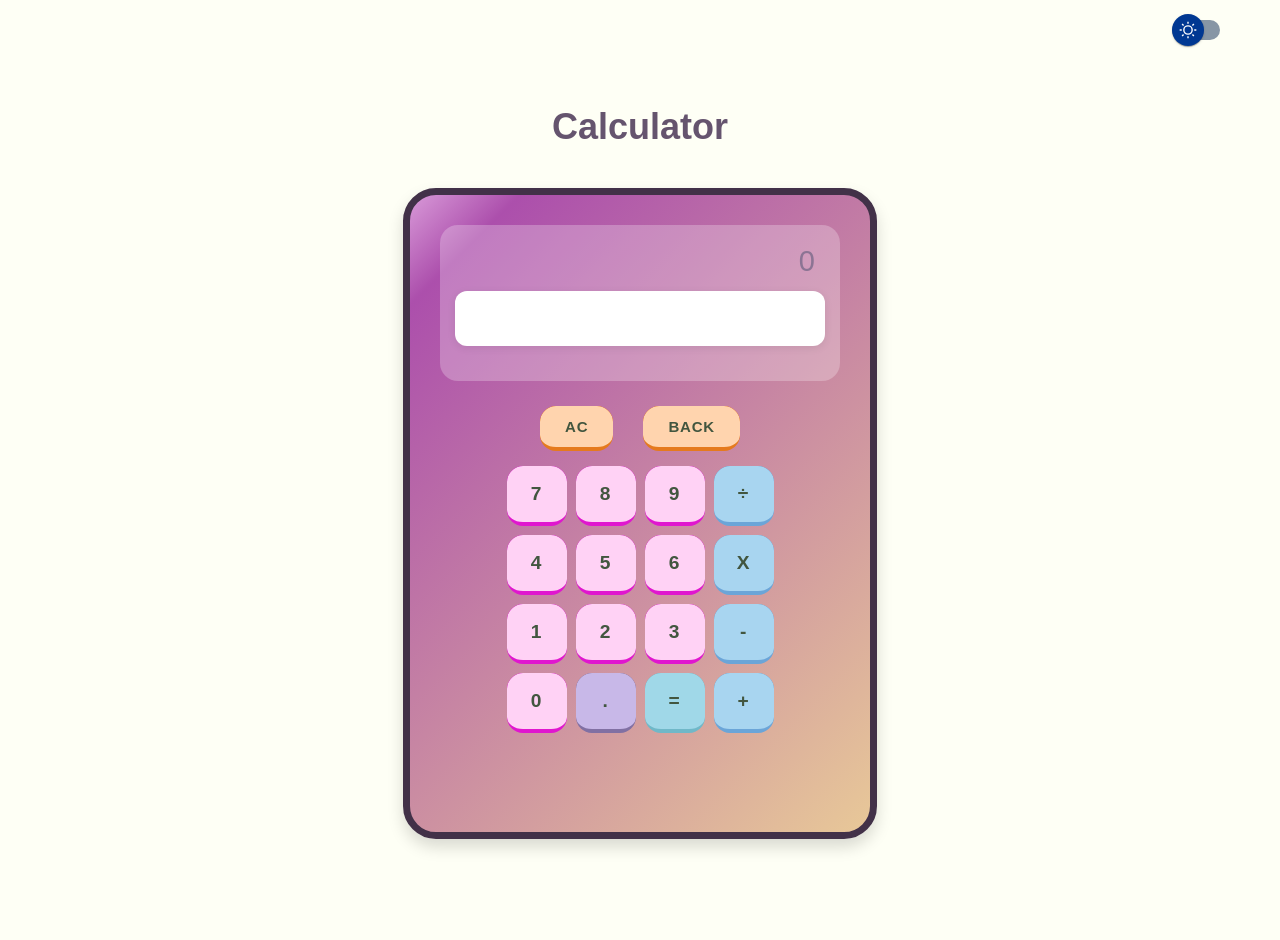
==== index.html @ df61f157 "change file name from calculator.html to index.html" ====
<!DOCTYPE html>
<html lang="en">
  <head>
    <meta charset="UTF-8" />
    <meta name="viewport" content="width=device-width, initial-scale=1.0" />

    <link
      href="https://fonts.cdnfonts.com/css/seven-segment"
      rel="stylesheet"
    />
    <link rel="stylesheet" href="calculator.css" />
    <script defer src="calculator.js"></script>
    <title>JavaScript Calculator</title>
    <link rel="#" href="./DED.jpg" />
  </head>
  <body>
<audio id="clickSound" src="./sounds/button.mp3"></audio>

        <!-- From Uiverse.io by Galahhad -->
<label class="ui-switch">
  <input type="checkbox" id="theme-toggle">
  <div class="slider">
    <div class="circle"></div>
  </div>
</label>
    <h1>Calculator</h1>
    <main class="calculator-main">
      <div class="container">
        <div class="displaying">
          <div class="second-display" id="formulaDisplay">0</div>
          <input
            type="text"
            id="display"
            class="display"
            name="display"
            readonly
          />
        </div>

        <div class="remove">

          <button id="clear">AC</button>
          <button id="back-space">back</button>
        </div>

        <div class="button-area">
          <div class="numbers">
            <button id="seven" class="nums">7</button>
            <button id="eight" class="nums">8</button>

            <button id="nine" class="nums">9</button>
            <button id="four" class="nums">4</button>
            <button id="five" class="nums">5</button>
            <button id="six" class="nums">6</button>

            <button id="one" class="nums">1</button>
            <button id="two" class="nums">2</button>
            <button id="three" class="nums">3</button>

            <button id="zero" class="nums">0</button>
            <button class="decimal">.</button>
            <button class="equal">=</button>
          </div>
          <div class="math-operator">
            <button class="div">÷</button>
            <button class="mul">x</button>
            <button class="sub">-</button>
            <button class="add">+</button>
          </div>
        </div>
      </div>
    </main>
  </body>
</html>
---- calculator.css ----
@import url('https://fonts.cdnfonts.com/css/seven-segment');
h1 {
  text-align: center;
  color: rgb(101, 84, 110);
font-family: 'Seven Segment', sans-serif;   margin-bottom: 20px;
  font-size: 36px;
}

body {
  display: flex;
  flex-direction: column;
  align-items: center;
  justify-content: center;
  background-color: rgb(254, 255, 245);
  min-height: 100vh;
  margin: 0;
  padding: 20px;
  position: relative;
  font-family: 'Seven Segment', sans-serif;
}


.calculator-main {
  /* background-color: rgb(99, 84, 104);
  background-color: rgba(99, 84, 104, 0.853); */
 /* background: linear-gradient(135deg, #d899d8 0%, #ac4fac 100%) ; */
  background: linear-gradient(135deg, #d899d8 0%,#ac4fac 10%, #e8c898 100% );

 padding: 30px; /* Much smaller! */
  margin: 20px; /* Much smaller! */
  max-width: 400px;
  width: 100%;
  border: 7px solid rgb(66, 49, 72);
  border-radius: 33px;
  box-shadow: 0 8px 16px rgba(0, 0, 0, 0.15);
}

.displaying {
  background-color: rgba(255, 255, 255, 0.25);
  padding: 15px;
  border-radius: 18px;
  margin-bottom: 25px;
  width: 100%;
  box-sizing: border-box;
}

.second-display{
  min-height: 30px;
  font-size: 29px;
  color: rgba(122, 106, 138, 0.8);
  text-align: right;
  padding: 5px 10px;
  margin-bottom: 8px;
  overflow-wrap: break-word;
  word-break: break-all;
  font-weight: 500;
}

.display {
  background-color: #FFFFFF;
  width: 100%;
  height: 55px;
  font-size: 36px;  /* BIGGER! */
  padding: 10px 15px;
  border: none;
  border-radius: 12px;
  text-align: right;
  box-sizing: border-box;
  color: #7A6A8A;
  font-weight: 700;  /* BOLDER! */
  box-shadow: 0 2px 8px rgba(0, 0, 0, 0.08);
  font-family: 'Seven Segment', sans-serif;   margin-bottom: 20px;
}

/* From Uiverse.io by cssbuttons-io */
button {
  appearance: button;
  background-color: #e016cf;
  /* background-color: #d018d6; */
  border: solid transparent;
  border-radius: 16px;
  border-width: 0 0 4px;
  box-sizing: border-box;
  color: #42563f;
  cursor: pointer;
  display: inline-block;
  font-size: 15px;
  font-weight: 700;
  letter-spacing: 0.8px;
  line-height: 20px;
  margin: 0;
  outline: none;
  overflow: visible;
  padding: 13px 19px;
  text-align: center;
  text-transform: uppercase;
  touch-action: manipulation;
  transform: translateZ(0);
  transition: filter 0.2s;
  user-select: none;
  -webkit-user-select: none;
  vertical-align: middle;
  white-space: nowrap;
  font-family: 'Seven Segment', sans-serif;

}

button:after {
  background-clip: padding-box;
  background-color: #ffd2f5;
  border: solid transparent;
  border-radius: 16px;
  border-width: 0 0 4px;
  bottom: -4px;
  content: "";
  left: 0;
  position: absolute;
  right: 0;
  top: 0;
  z-index: -1;
}

button:main,
button:focus {
  user-select: auto;
}

button:hover:not(:disabled) {
  filter: brightness(1.1);
}

button:disabled {
  cursor: auto;
}

button:active:after {
  border-width: 0 0 0px;
}

button:active {
  padding-bottom: 10px;
}

.remove button {
  background-color: #e57a1d;
}

.remove button:after {
  background-clip: padding-box;
  background-color: #ffd4ae;
  border: solid transparent;
  border-radius: 16px;
  border-width: 0 0 4px;
  bottom: -4px;
  content: "";
  left: 0;
  position: absolute;
  right: 0;
  top: 0;
  z-index: -1;
}

.math-operator button {
  background-color:  #6BA5D8; ;
}

.math-operator button:after {
  background-clip: padding-box;
  background-color:  #A8D5F0;;
  border: solid transparent;
  border-radius: 16px;
  border-width: 0 0 4px;
  bottom: -4px;
  content: "";
  left: 0;
  position: absolute;
  right: 0;
  top: 0;
  z-index: -1;
}

/* .numbers {
  display:grid;
  grid-template-columns: repeat(3, 1fr);
  gap: 9px;
  justify-content: space-evenly;
} */

.numbers {
  display: grid;
  grid-template-columns: repeat(3, 60px); /* 3 fixed-width columns */
  gap: 9px;
  justify-content: center; /* keeps the grid centered */
}

.numbers button {
  width: 60px;
  height: 60px;
  font-size: 1.2rem;
}

.decimal {
  background-color: #8170a3;
}

.decimal:after {
  background-clip: padding-box;
  background-color: #C8B8E8;
  border: solid transparent;
  border-radius: 16px;
  border-width: 0 0 4px;
  bottom: -4px;
  content: "";
  left: 0;
  position: absolute;
  right: 0;
  top: 0;
  z-index: -1;
}

.button-area {
  display: grid;
  grid-template-columns: auto auto;
  gap: 9px;  /* Change from 12px to 9px for tighter spacing */
  justify-content: center;
  align-items: start;
}


.numbers {
  display: grid;
  grid-template-columns: repeat(3, 60px); /* 3 columns for numbers */
  gap: 9px;
}

.math-operator {
  display: grid;
grid-template-rows: 60px 60px 60px 60px 60px;
  gap: 9px;
}

.math-operator button,
.numbers button {
  align-self: start;
  width: 60px;
  height: 60px;
  font-size: 1.2rem;
}

.remove {
  display: flex;
  gap: 30px;
  margin-bottom: 15px;
  justify-content: center;
}

.remove button {
  width: auto;
  height: 45px;
  padding: 10px 25px;
}

.numbers {
  display: grid;
  grid-template-columns: repeat(3, 60px);
  gap: 9px;
  justify-content: center;
}

.numbers button {
  width: 60px;
  height: 60px;
  font-size: 1.2rem;
}

#zero {
  grid-column: 1;
}

.decimal {
  grid-column: 2;
}

.equal {
  background-color: #70B8C8;;
  grid-column: 3;
  grid-row: 4;
  width: 60px;
  height: 60px;
}

.equal:after {
  background-clip: padding-box;
  background-color: #A0D8E8;
  border: solid transparent;
  border-radius: 16px;
  border-width: 0 0 4px;
  bottom: -4px;
  content: "";
  left: 0;
  position: absolute;
  right: 0;
  top: 0;
  z-index: -1;
}

/* From Uiverse.io by Galahhad */
/* switch settings 👇 */

.ui-switch {
    position: fixed;
  top: 20px;
  right: 60px;
  z-index: 1000;
  /* switch */
  --switch-bg: rgb(135, 150, 165);
  --switch-width: 48px;
  --switch-height: 20px;
  /* circle */
  --circle-diameter: 32px;
  --circle-bg: rgb(0, 56, 146);
  --circle-inset: calc((var(--circle-diameter) - var(--switch-height)) / 2);
}

.ui-switch input {
  display: none;
}

.slider {
  -webkit-appearance: none;
  -moz-appearance: none;
  appearance: none;
  width: var(--switch-width);
  height: var(--switch-height);
  background: var(--switch-bg);
  border-radius: 999px;
  position: relative;
  cursor: pointer;
}

.slider .circle {
  top: calc(var(--circle-inset) * -1);
  left: 0;
  width: var(--circle-diameter);
  height: var(--circle-diameter);
  position: absolute;
  background: var(--circle-bg);
  border-radius: inherit;
  background-image: url("[data-uri]");
  background-repeat: no-repeat;
  background-position: center center;
  -webkit-transition: left 150ms cubic-bezier(0.4, 0, 0.2, 1) 0ms, -webkit-transform 150ms cubic-bezier(0.4, 0, 0.2, 1) 0ms;
  -o-transition: left 150ms cubic-bezier(0.4, 0, 0.2, 1) 0ms, transform 150ms cubic-bezier(0.4, 0, 0.2, 1) 0ms;
  transition: left 150ms cubic-bezier(0.4, 0, 0.2, 1) 0ms, transform 150ms cubic-bezier(0.4, 0, 0.2, 1) 0ms, -webkit-transform 150ms cubic-bezier(0.4, 0, 0.2, 1) 0ms;
  display: -webkit-box;
  display: -ms-flexbox;
  display: flex;
  -webkit-box-align: center;
  -ms-flex-align: center;
  align-items: center;
  -webkit-box-pack: center;
  -ms-flex-pack: center;
  justify-content: center;
  box-shadow: 0px 2px 1px -1px rgba(0,0,0,0.2), 0px 1px 1px 0px rgba(0,0,0,0.14), 0px 1px 3px 0px rgba(0,0,0,0.12);
  ;
}

.slider .circle::before {
  content: "";
  position: absolute;
  width: 100%;
  height: 100%;
  background: rgba(255, 255, 255, 0.75);
  border-radius: inherit;
  -webkit-transition: all 500ms;
  -o-transition: all 500ms;
  transition: all 500ms;
  opacity: 0;
}

/* actions */

.ui-switch input:checked+.slider .circle {
  left: calc(100% - var(--circle-diameter));
  background-image: url("[data-uri]");
}

.ui-switch input:active+.slider .circle::before {
  -webkit-transition: 0s;
  -o-transition: 0s;
  transition: 0s;
  opacity: 1;
  width: 0;
  height: 0;
}


/* dark mood*/

/* Dark mode styles */
body.dark-mode {
  background-color: #3a2e4f;
  color: white;
}

body.dark-mode .calculator-main {
  background: linear-gradient(135deg, #1c1c5f 0%, #1f1f2e 100%);
  border-color: #25183b;
}

body.dark-mode .display {
  background-color: #2a2a3e;
  color: #e0e0e0;
}

body.dark-mode .displaying {
  background-color: rgba(42, 42, 62, 0.5);
}

body.dark-mode h1 {
  color: #c8b8d8;
}

body.dark-mode button {
background-color: #481843;
}
body.dark-mode button:after {
background-color: #558caa;
color: rgb(255, 255, 255);
}
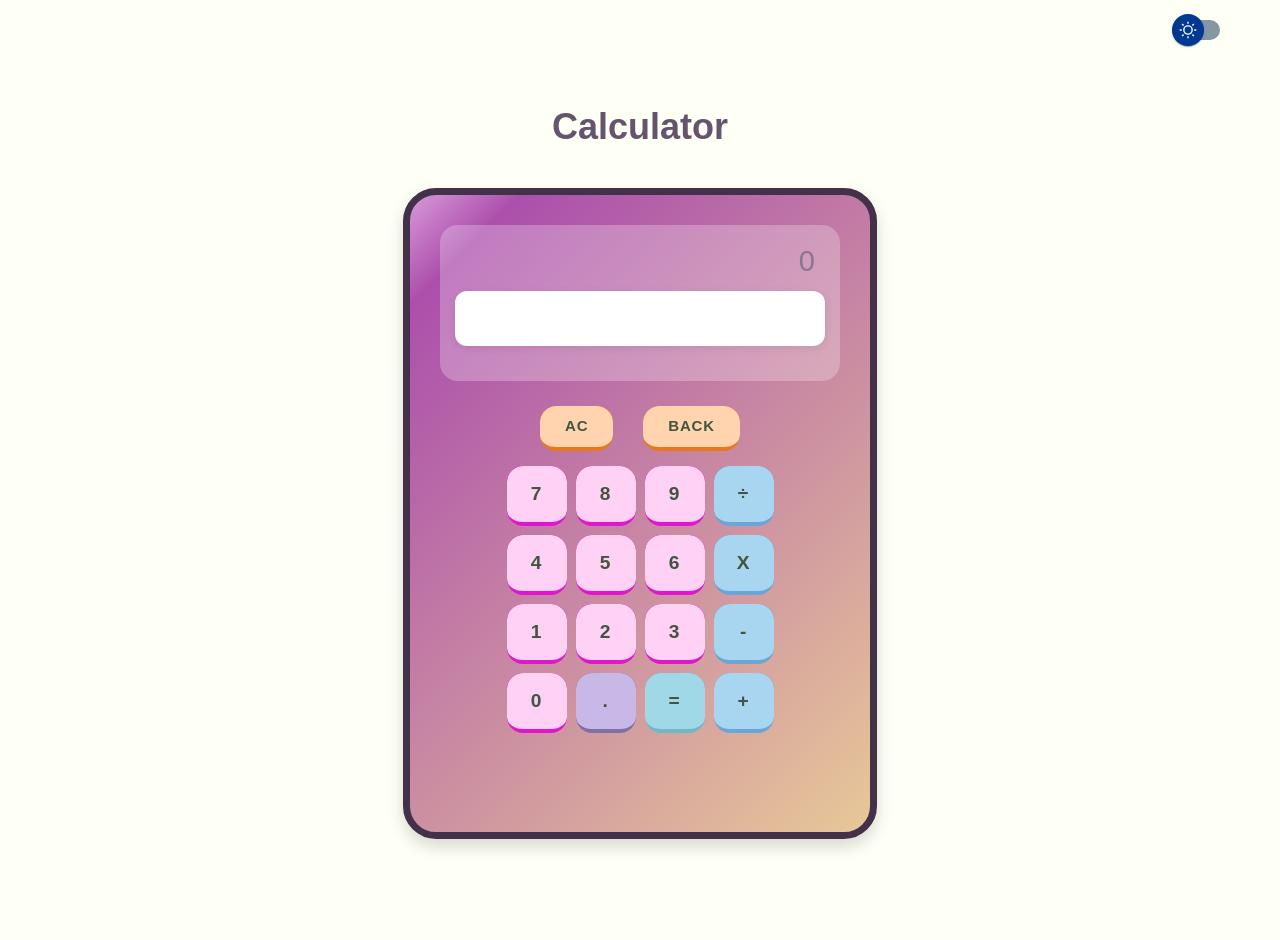
==== commit b5ef24a1: "Update favicon link in index.html" ====
--- a/index.html
+++ b/index.html
@@ -11,7 +11,7 @@
     <link rel="stylesheet" href="calculator.css" />
     <script defer src="calculator.js"></script>
     <title>JavaScript Calculator</title>
-    <link rel="#" href="./DED.jpg" />
+    <link rel="icon" type="image/jpeg" href="./DED.jpg" />
   </head>
   <body>
 <audio id="clickSound" src="./sounds/button.mp3"></audio>
